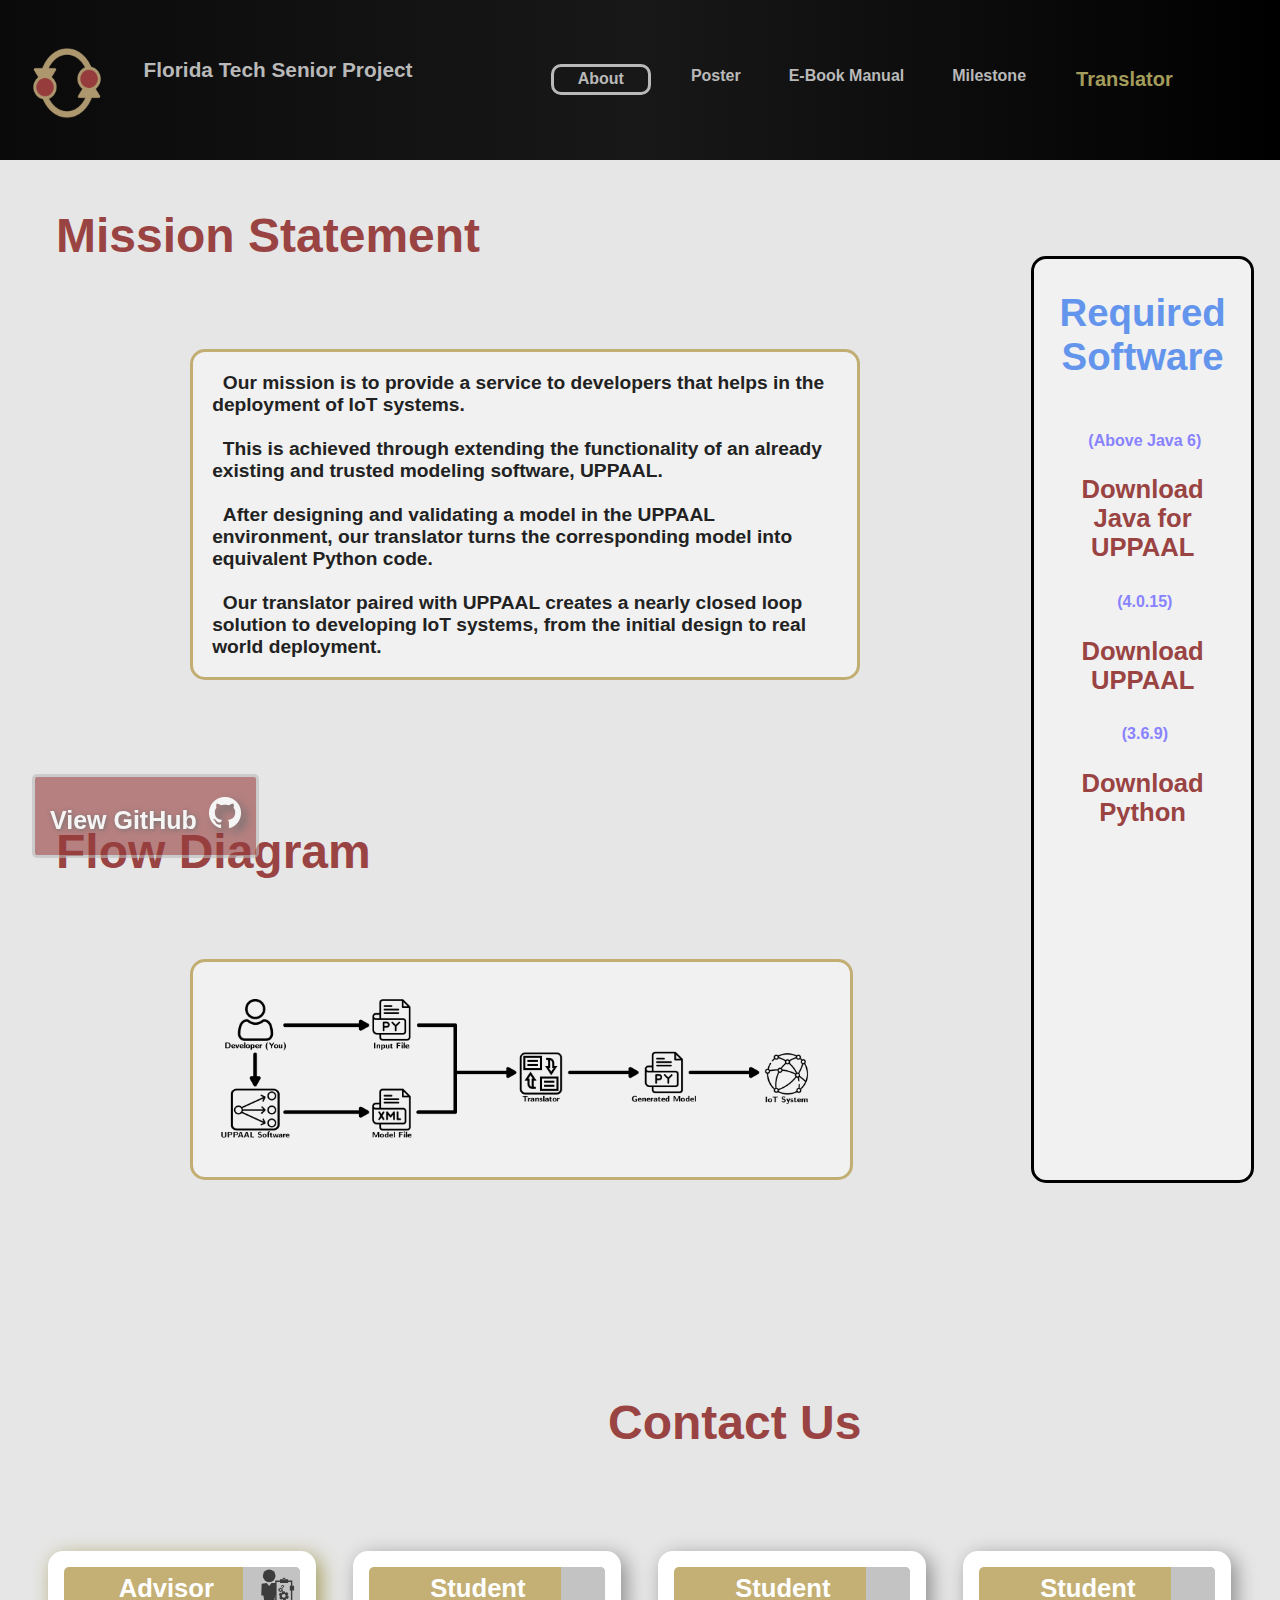
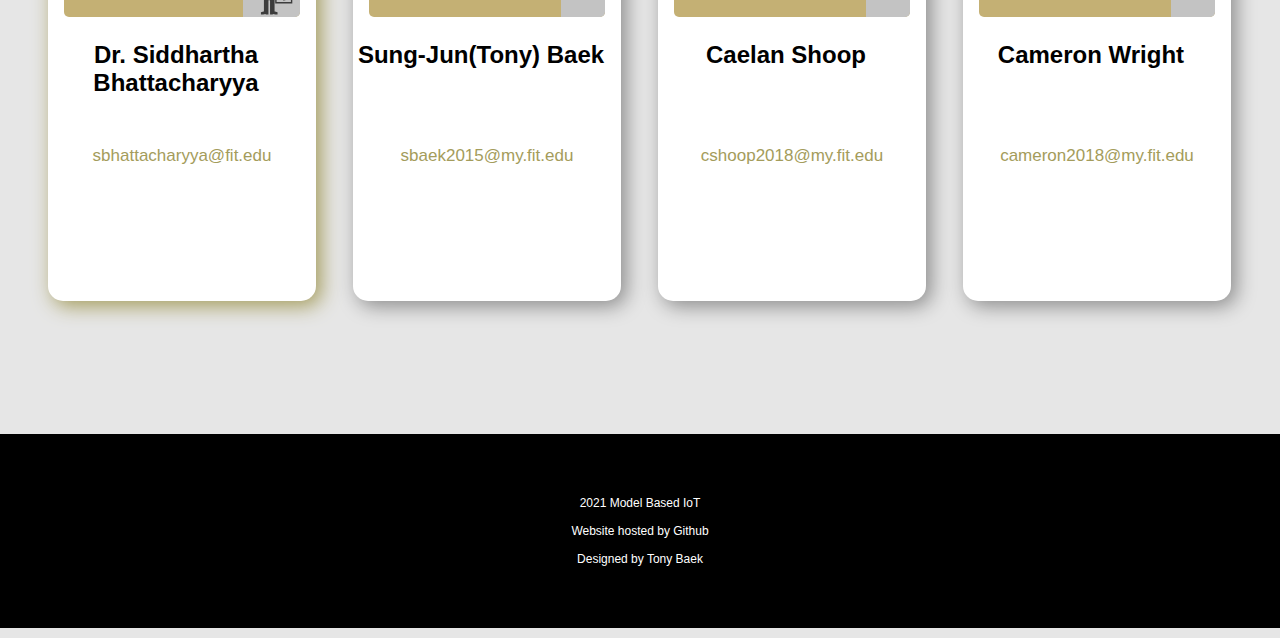
==== src/html/about.html @ 944e6082 "Changed overall design" ====
<!DOCTYPE html>
<html lang="en-us">
<head>
    <meta charset="utf-8">
    <title>Model Based IoT</title>
    <script src="https://cdnjs.cloudflare.com/ajax/libs/jquery/3.3.1/jquery.min.js"></script>
    <link href="https://cdnjs.cloudflare.com/ajax/libs/font-awesome/4.7.0/css/font-awesome.min.css">
    <link href="https://fonts.googleapis.com/icon?family=Material+Icons" rel="stylesheet">
    <link rel="stylesheet" href="../css/about.css">
    <link rel="stylesheet" href="../css/diagram.css">
    <script src="https://cdnjs.cloudflare.com/ajax/libs/jquery/3.3.1/jquery.min.js"></script>
    <script type="text/javascript" src="../script/about.js" defer> </script>
    <script type="text/javascript" src="../script/navbar.js" defer> </script>
</head>
<!-- Navigation bar -->
<body>
    <!-- Header -->
    <aside class="github_box">
        <a href="https://github.com/TCC2021SeniorProject" class="icon" title="Github" target="_blank" rel="noopener noreferrer">
            View GitHub
            <img src="../img/icons/GitHub-Mark/PNG/GitHub-Mark-Light-32px.png" alt="" class="image">
        </a>
    </aside>
    <!-- Navigation bar -->
    <header id="top">
        <nav id="nav_bar">
            <div id="nav_bar_top_wrapper">
                <a class="nav_bar_icon" href="../../index.html">
                    <img src="../img/icons/basic_logo.ico" alt="" class="image">
                </a>
                <a id="nav_bar_link" href="../../index.html">
                    <p class="nav_title">Florida Tech Senior Project</p>
                </a>
                <div class="right_nav_items">
                    <ul>
                        <li class="nav_item" id="current_page">
                            <a href="./about.html">
                                <p>About</p>
                            </a>
                        </li>
                        <li class="nav_item">
                            <a href="./milestones.html">
                                <p>Poster</p>
                            </a>
                        </li>
                        <li class="nav_item">
                            <a href="./milestones.html">
                                <p>E-Book Manual</p>
                            </a>
                        </li>
                        <li class="nav_item">
                            <a href="./milestones.html">
                                <p>Milestone</p>
                            </a>
                        </li>
                        <li class="nav_item" id="translator_button">
                            <a href="http://18.188.79.185:8080/">
                                <p>Translator</p>
                            </a>
                        </li>
                    </ul>
                </div>
            </div>
        </nav>
    </header>
<div id="main_body">
    <!-- Main content -->
    <div id="main_content">
        <!-- Downloads -->
        <article id="mission_statement_section">
            <h3 class="sub_header_title"> Mission Statement </h3>
            <p id="mission_statement_content">
                &nbsp;&nbsp;Our mission is to provide a service to developers that helps in the deployment of IoT systems.<br><br>
                &nbsp;&nbsp;This is achieved through extending the functionality of an already existing and trusted modeling software, UPPAAL.<br><br>
                &nbsp;&nbsp;After designing and validating a model in the UPPAAL environment, our translator turns the corresponding model into equivalent Python code.<br><br>
                &nbsp;&nbsp;Our translator paired with UPPAAL creates a nearly closed loop solution to developing IoT systems, from the initial design to real world deployment.
            </p>
            <h3 class="sub_header_title"> Flow Diagram </h3>
            <img id="process_diagram_img" src="../img/icons/Diagram.png" alt="none">

        </article>
        <aside id="download_div">
            <h2>Required Software</h2>
            <div class="inner_div">
                <a class="download_link" href="https://www.java.com/en/download/" target="_blank" rel="noopener noreferrer">
                    <p class="version_p">&nbsp(Above Java 6)</p>
                    <p class="link_title"> Download Java for UPPAAL </p>
                </a>
                <a class="download_link" href="https://uppaal.org/downloads/" target="_blank" rel="noopener noreferrer">
                    <p class="version_p">&nbsp(4.0.15)</p>
                    <p class="link_title"> Download UPPAAL </p>
                </a>
                <a class="download_link" href="https://www.python.org/" target="_blank" rel="noopener noreferrer">
                    <p class="version_p">&nbsp(3.6.9)</p>
                    <p class="link_title"> Download Python </p>
                </a>
            </div>
        </aside>
    </div>
    <div id="contact_section">
        <!-- Contact & Info boxes -->
        <h3 class="sub_header_title"> Contact Us </h3>
        <div class="box_wrapper" id="intro_div">
            <div class="box_repeater" id="intro_box">
                <div class="container_wrapper" id="sponsor_box">
                    <div class="box_margin" id="sponsor_content">
                        <div class="span_icon">
                            <h6 class="job_position">
                                Advisor
                            </h6>
                            <img src="../img/icons/professor-with-clipboard.svg" alt="advisor" style="width: 45px;">
                        </div>
                        <h6 class="team_member_header" id="sponsor_name">
                            Dr. Siddhartha Bhattacharyya
                        </h6>
                        <p class="email_address_p">
                            sbhattacharyya@fit.edu
                        </p>
                    </div>
                    <div class="intro_content_hover" id="sponsor_hover_content" style="display:none">
                        <a id="sponsor_link" href="https://www.fit.edu/faculty-profiles/b/bhattacharyya-siddhartha/">
                            <img id="sponsor_img" src="../img/team-member/Sid.jpg" alt="" class="image">
                        </a>
                        <div class="text_under_content">
                            <a href="https://www.fit.edu/faculty-profiles/b/bhattacharyya-siddhartha/">
                                <p class="hover_name">Dr. Bhattacharyya</p>
                                <h3>
                                    <br>
                                    <br>
                                    <br>
                                    <br>
                                    <br>
                                    <br>
                                    <br>
                                    Project Advisor
                                    <br>
                                    <br>
                                    Dep. of Computer Engineering.
                                    <br>
                                    <br>
                                    Click to View Profile
                                </h3>
                            </a>
                        </div>
                    </div>
                </div>

                <div class="container_wrapper" id="first_member_box">
                    <div class="box_margin" id="first_member_content">
                        <div class="span_icon">
                            <h6 class="job_position">
                                Student
                            </h6>
                            <img src="../img/icons/developer.svg" alt="developer" style="width: 45px;">
                        </div>
                        <h6 class="team_member_header">
                            Sung-Jun(Tony) Baek
                        </h6>
                        <p class="email_address_p">
                            sbaek2015@my.fit.edu
                        </p>
                    </div>
                    <div class="intro_content_hover" id="first_member_hover_content" style="display:none">
                        <a id="baek_link" href="">
                            <img id="baek_img" src="../img/team-member/baek.png" alt="developer" class="image">
                        </a>
                        <div class="text_under_content">
                            <a href="https://linkedin.com/in/sung-jun-tony-baek-9b505b11a">
                                <p class="hover_name">Tony Baek</p>
                                <h3>
                                    <br>
                                    <br>
                                    <br>
                                    <br>
                                    <br>
                                    <br>
                                    <br>
                                    Team Leader
                                    <br>
                                    <br>
                                    Translator & Full-Stack Developer
                                    <br>
                                    <br>
                                    Click to View LinkedIn
                                </h3>
                            </a>
                        </div>
                    </div>
                </div>

                <div class="container_wrapper" id="second_member_box">
                    <div class="box_margin" id="second_member_content">
                        <div class="span_icon">
                            <h6 class="job_position">
                                Student
                            </h6>
                            <img src="../img/icons/developer.svg" alt="developer" style="width: 45px;">
                        </div>
                        <h6 class="team_member_header">
                            Caelan Shoop
                        </h6>
                        <p class="email_address_p">
                            cshoop2018@my.fit.edu
                        </p>
                    </div>
                    <div class="intro_content_hover" id="second_member_hover_content" style="display:none">
                        <a id="cael_link" href="">
                            <img id="cael_img" src="../img/team-member/cael.png" alt="." class="image">
                        </a>
                        <div class="text_under_content">
                            <a href="https://www.linkedin.com/in/caelanshoop/">
                                <p class="hover_name">Caelan Shoop</p>
                                <h3>
                                    <br>
                                    <br>
                                    <br>
                                    <br>
                                    <br>
                                    <br>
                                    <br>
                                    Team member
                                    <br>
                                    <br>
                                    Embedded Device Developer
                                    <br>
                                    <br>
                                    <br>
                                    Click to View Profile
                                </h3>
                            </a>
                        </div>
                    </div>
                </div>
                <div class="container_wrapper" id="third_member_box">
                    <div class="box_margin" id="third_member_content">
                        <div class="span_icon">
                            <h6 class="job_position">
                                Student
                            </h6>
                            <img src="../img/icons/developer.svg" alt="developer" style="width: 45px;">
                        </div>
                        <h6 class="team_member_header">
                            Cameron Wright
                        </h6>
                        <p class="email_address_p">
                            cameron2018@my.fit.edu
                        </p>
                    </div>
                    <div class="intro_content_hover" id="third_member_hover_content" style="display:none">
                        <a id="cam_link" href="">
                            <img id="cam_img" src="../img/team-member/cam.png" alt=" " class="image">
                        </a>
                        <div class="text_under_content">
                            <a>
                                <p class="hover_name">Cameron Wright</p>
                                <h3>
                                    <br>
                                    <br>
                                    <br>
                                    <br>
                                    <br>
                                    <br>
                                    <br>
                                    Team member
                                    <br>
                                    <br>
                                    Software Consultant, Tester.
                                    <br>
                                    <br>
                                    <br>
                                    Click to View Profile
                                </h3>
                            </a>
                        </div>
                    </div>
                </div>
            </div>
        </div>
    </div>
</div>
</body>
<footer>
    <div>
        <div>
            <section>

            </section>
            <section>

            </section>
            <section>

            </section>
            <section>

            </section>
            <section>

            </section>
        </div>
        <div class="footer_legal">
            <p>
                2021 Model Based IoT<br><br> Website hosted by Github<br><br>Designed by Tony Baek
                <a>

                </a>
            </p>
        </div>
    </div>
</footer>
</html>
---- src/css/about.css ----
@import url('https://fonts.googleapis.com/css2?family=Fjalla+One&display=swap');
@import url('https://fonts.googleapis.com/css2?family=Bebas+Neue&display=swap');

html {
    scroll-behavior: smooth;
    width: 100%;
}

body {
    z-index: 2;
    font-family: "Segoe UI", Roboto, Helvetica, Arial, serif;
    width: 100%;
    background-color: #e6e6e6;
    scroll-behavior: smooth;
    transition-duration: 0.2s;
    margin: 0;
}

header {
    position: relative;
}

section {
    margin-bottom: 5%;
    width: 100%;
}

footer {
    width: 100%;
}

div#main_body {
    display: block;
}

/*            Github link section            */
aside.github_box {
    position: fixed;
    font-family: "Segoe UI", Roboto, Helvetica, Arial, serif;
    bottom: 2em;
    left: 2em;
    z-index: 5;
    opacity: 0.6;
}

aside.github_box:hover {
    opacity: 0.9;
}

aside.github_box a {
    display: inline-block;
    text-decoration: none;
    font-size: 25px;
    padding: 20px 15px 20px 15px;
    margin-bottom: 10px;
    font-weight: bold;
    transition-duration: 0.6s;
    color: #ffffff;
    text-shadow:  1px 1px 5px #222222;
    background-color: #963c3c;
    border: 3px solid #b9b9b9;
    border-radius: 5px;
}

aside.github_box a:hover {
    color: #963c3c;
    background-color:#4e4e4e;
    text-shadow:  0 2px 3px #222222;
    transition-duration: 0.3s;
    border-radius: 3rem;
    border-color: #f1f1f1;
}

aside.github_box a img.image {
    position: relative;
    padding-left: 5px;
    -webkit-filter: drop-shadow(5px 5px 5px #222222);
    filter: drop-shadow(5px 5px 5px #222222);
}


div#main_content {
    display: flex;
    width: 100%;
}

/* Nav bar */

nav#nav_bar {
    display: flex;
    position: fixed;
    left: 0;
    top: 0;
    z-index: 5;
    font-family: "Segoe UI", Roboto, Helvetica, Arial, serif;
    font-size: 1rem;
    background: linear-gradient(0.25turn, #0a0a0a, #181818, #000000);
    height: 160px;
    width: 100%;
    padding: 0;
    margin: 0;
}

/* Nav Center Header */

div#nav_bar_lower_wrapper {
    width: 100%;
}

div#nav_head_title {
    display:block;
    position: relative;
    width: 80%;
}

h1.header_title1 {
    color: #b9b9b9;
}

h5.header_title2 {
    color: #A49C5B;
}


p.nav_title {
    position: relative;
    margin: 2em 0 0 2em;
    font-size: 1.3rem;
    font-weight: bolder;
    transition-duration: 0.8s;
    color: #b9b9b9;
}

div#nav_bar_top_wrapper {
    display: flex;
    position: relative;
    width: 100%;
    z-index: 2;
    margin-top: 1em;
}

/* left side of the nav */
a.nav_bar_icon img {
    position: relative;
    width: 70px;
    height: 70px;
    margin: 2em 0 0 2em;
    transition-duration: 2s;
}

a#nav_bar_link {
    display: flex;
    position: relative;
    text-decoration: none;
    width: 35%;
}

a#nav_bar_link p {
    padding: 2em 0 0 2em;
    margin: 0;
}

/* right side of the nav */

li#current_page {
    border-radius: 10px;
    border: 3px solid #b9b9b9;
    height: 25px;
    padding: 0 1em 0 1em;
}


div.right_nav_items {
    display: flex;
    position: relative;
    width: 70%;
    float: right;
    color: #b9b9b9;
    transition: all 0.3s ease-in-out;
    padding: 1em 0 0 0;
    margin: 1em 0 0 0;
}

div.right_nav_items ul {
    display: flex;
    align-content: center;
    height: 60px;
}

li.nav_item {
    display: flex;
    margin: 0 1em 0 1em;
    height: 30px;
    text-align: center;
    font-weight: 600;
    transition-duration: 0.8s;
}

li.nav_item a {
    font-size: 1rem;
    list-style: none;
    color: #b9b9b9;
    text-decoration: none;
    transition-duration: 0.8s;
}

li.nav_item p {
    margin: 0;
    padding: 0.2em 0.5em 0.2em 0.5em;
}

li#translator_button a {
    color: #A49C5B;
    font-size: 20px;
}

li#translator_button a:hover {
    color: #ffffff;
}

li.nav_item:hover , li.nav_item a:hover {
    scroll-behavior: smooth;
    transition-duration: 0.8s;
    cursor: pointer;
    color: #ffffff;
}


/* Main content header */
#top_intro_header {
    width: 100%;
}

/* Contact header */
h3.sub_header_title {
    display: inline-table;
    font-family: 'Bebas Neue', Arial, Helvetica, sans-serif;
    font-size: 3rem;
    padding: 0 2em 0 0;
    margin: 1em 0 1em 0;
    color: #9a4343;
}

div#contact_section h3.sub_header_title {
    display: inline-table;
    color: #9a4343;
    padding: 0 2em 0 2em;
    margin: 2em 2em 2em 40%;
}

h3#top_title {
    font-size: 30px;
    padding-left: 42%;
    padding-right: 28%;
}

div#contact_section {
    display: block;
    width: 100%;
    margin-top: 3%;
}

div.box_wrapper {
    display: flex;
    width: 100%;
    flex-direction: column;
    z-index: 3; /*Add this*/
}

.inner_div {
    display: inline-block;
    width: 100%;
    text-align: center;
    align-content: center;
}

.inner_div p {
    text-align: center;
    width: 100%;
}

/* Right sidebar */
aside#download_div {
    display: inline-block;
    width: 15%;
    margin: 10em 1em 3em 1em;
    padding: 0 1em 0 1em;
    min-height: 100%;
    float: right;
    border: 3px solid #000000;
    border-radius: 15px;
    color: cornflowerblue;
    font-family: 'Bebas Neue', Arial, Helvetica, sans-serif;
    background: #f1f1f1;
    text-align: center;
    font-size: 1.6em;
}

a.download_link {
    display: inline;
    text-decoration: none;
    font-size: 1.6rem;
    width: 100%;
    font-family: "Segoe UI", Roboto, Helvetica, Arial, serif;
    font-weight: bolder;
    color: #9a4343;
    transition-duration: 0.5s;
}

p.version_p {
    padding-top: 5px;
    font-size: 1rem;
    font-family: "Segoe UI", Roboto, Helvetica, Arial, serif;
    color: #8882ff;
}

p.link_title {
    transition-duration: 0.4s;
}

p.link_title:hover {
    transition-duration: 0.5s;
    color: #4e4e4e;
    text-shadow: #4e4e4e 1px 0 3px;
}

article#mission_statement_section {
    display: block;
    position: relative;
    padding-left: 3.5em;
    padding-right: 3.5em;
    width: 95%;
    margin: 160px 0 0 0;
}

p#mission_statement_content {
    width: 70%;
    margin: 2em 0 5em 15%;
    padding: 1em;
    border-color: rgba(184, 161, 88, 0.835);
    border-style: solid;
    border-radius: 15px;
    background-color: #f1f1f1;
    font-size: 1.2rem;
    font-family: "Segoe UI", Roboto, Helvetica, Arial, serif;
    font-weight: bold;
    color: #222222;
}

#second_top_intro {
    display: flex;
    margin-top: 8%;
    width: 100%;
}

/*             Member Section Contents               */

#main_section {
    position: relative;
    width: 70%;
}


#intro_div {
    padding-top: 5px;
    padding-bottom: 5px;
}

.box_repeater {
    display: grid;
    padding-left: 3em;
    grid-template-columns: repeat(4, calc(22% - 3px));
    grid-gap: 3%;
}

.container_wrapper {
    display: grid;
    height: 350px;
    width: 100%;
    box-sizing: border-box;
    border-radius: 15px;
    background-color: #FFFFFF;
    box-shadow: 5px 5px 20px 0 rgba(0, 0, 0, 0.4);
    transition-duration: 0.7s;
}

.container_wrapper:hover, .span_icon {
    display: grid;
    transition-duration: 0.3s;
    color: #fff;
    background-color: rgba(184, 161, 88, 0.835);
}

img#process_diagram_img  {
    display: flex;
    width: 70%;
    margin: 2em 0 5em 15%;
    padding: 1em;
    background-color: #f1f1f1;
    border-color: rgba(184, 161, 88, 0.835);
    border-style: solid;
    border-radius: 15px;
}

.span_icon {
    display: flex;
    height: 50px;
    border-radius: 5px;
    background-color: rgba(184, 161, 88, 0.835);
    margin: 1em 1em 1em 1em;
}

.span_icon img {
    display: inherit;
    position: relative;
    width: 100%;
    height: 50px;
    padding-left: 12px;
    background-color: hsl(0, 0%, 100%);
    filter: invert(0%) sepia(0%) saturate(0%) hue-rotate(0deg) brightness(100%) contrast(53%);
    border-radius: 0 5px 5px 0;
}

#sponser_box {
    box-shadow: 0 10px 25px rgba(184, 161, 88, 0.835);
}

/* Introduction & Contact boxe specifics */

.job_position {
    width: 100%;
    font-size: 1.6em;
    color: #ffffff;
    margin: 0;
    padding-left: 1em;
    padding-top: 7px;
    text-align: center;
    z-index: 3;
}

.team_member_header {
    height: 20px;
    font-family: 'Fjalla One', sans-serif;
    margin: 1em 0.5em 0 0;
    text-align: center;
    font-size: 1.5rem;
}

p.email_address_p {
    font-size: 17px;
    font-style: normal;
    font-family: 'Fjalla One', sans-serif;
    font-weight: 500;
    color: #A49C5B;
    text-align: center;
    margin-top: 5em;
}

.box_margin {
    display: block;
}

.intro_content_hover {
    display: inline-block;
    position: relative;
    width: 100%;
}

.intro_content_hover a{
    text-decoration: none;
}

.text_under_content a {
    display: block;
    position: absolute;
    width: 100%;
    color: white;
    padding: 1em 0 1em 0;
    text-shadow: #808080 1px 2px;
}

p.hover_name {
    font-family: 'Fjalla One', sans-serif;
    font-size: 1.5rem;
    text-align: center;
}

p.hover_name~h3 {
    font-family: Arial, sans-serif;
    font-size: 1rem;
    text-align: center;
    margin: 0;
    padding: 0;
}

.text_under_content a h3 {
    padding-top: 10px;
}

.text_under_content h3 p, .text_under_content h3 a {
    padding-top: 30%;
    font-size: 12px;
    color: white;
}

div#sponsor_box {
    box-shadow: 5px 5px 20px 0 #A49C5B;
}

#sponsor_img {
    position: absolute;
    width: 90%;
    height: 90%;
    left: 5%;
    top: 5%;
    object-fit: cover;
    border-radius: 70% 50% 70% 50%;
    opacity: 0.4;
}

#baek_img {
    position: absolute;
    width: 90%;
    height: 90%;
    left: 5%;
    top: 5%;
    object-fit: cover;
    border-radius: 50%;
    opacity: 0.4;
}

#cael_img {
    position: absolute;
    width: 90%;
    height: 90%;
    left: 5%;
    top: 5%;
    object-fit: cover;
    border-radius: 50%;
    opacity: 0.4;
}

#cam_img {
    position: absolute;
    width: 90%;
    height: 90%;
    left: 5%;
    top: 5%;
    object-fit: cover;
    border-radius: 50%;
    opacity: 0.5;
}

/*              Footer attributes              */

.footer_legal {
    font-size: 12px;
    font-family: 'Open Sans',sans-serif;
    margin-top: 10%;
    margin-bottom: 0;
    padding-top: 50px;
    padding-bottom: 50px;
    text-align: center;
    color: #FFFFFF;
    width: 100%;
    background-color: rgb(0, 0, 0);
}


/*           Miscellaneous attributes           */

.div_line {
    width: 100%;
    border: 3px solid rgb(141, 141, 141);
    border-radius: 7px;
    margin-top: 5%;
    margin-bottom: 5%;
    z-index: 2;
}



/* Wide Screen view */
@media only screen and (min-width: 1525px) {
    p.nav_title {
        display: flex;
        font-size: 1.6rem;
    }

    a#nav_bar_link {
        width: auto;
    }

    a#nav_bar_link p {
        padding: 1.6em 0 0 1.2em;
        margin: 0 0 1em 0;
    }

    div.right_nav_items {
        margin: 0;
    }

    li.nav_item a p {
        font-weight: 700;
    }

    li.nav_item a p {
        font-size: 1.8rem;
    }

    li#current_page {
        border-radius: 10px;
        border: 3px solid #b9b9b9;
        height: 50px;
        padding: 0 1em 0 1em;
    }

    li#translator_button a {
        font-size: 1.8rem;
    }

    div.container_wrapper {
        height: 400px;
    }

}


/* Mobile view */
@media only screen and (max-width: 900px) {

    a.nav_bar_icon {
        display: none;
    }

    a#nav_bar_link {
        display: none;
    }

    aside.github_box {
        left: -2em;
        transform: rotate(270deg);
        margin: 0 0 7% 0;
        padding: 0;
        transition-duration : 0.2s;
    }

    aside.github_box a {
        font-size: 18px;
    }

    aside.github_box a img {
        width : 25px;
    }

    div#nav_bar_top_wrapper {
        margin: 0;
    }

    div.right_nav_items {
        margin: 0;
        padding: 0;
    }

    section#main_section {
        margin: 0;
        width: 100%;
    }

    div.semester_section {
        width: 100%;
    }

    nav#nav_bar {
        height: 100px;
    }

    div#nav_bar_lower_wrapper {
        display: flex;
        position: absolute;
        bottom: 2em;
    }

    div.right_nav_items {
        display: block;
    }

    input#active:checked ~ .right_nav_items{
        clip-path: circle(75%);
        height: 500px;
    }

    a#nav_bar_link {
        width: 70%;
    }

    h1.header_title1 {
        font-size: 3rem;
    }

    h3#content_title {
        font-size: 2rem;
    }

    div.right_nav_items ul {
        display: flex;
        padding: 1em 2em 0 2em;
    }

    div.right_nav_items li {
        margin-bottom: 1em;
        padding: 0;
        border: 3px solid #b9b9b9;
        border-radius: 10px;
        font-size: 0.7rem;
    }

    div#nav_head_title {
        padding: 0 0 0 2em;
        margin-top: 3em;
    }

    div.right_nav_items li a {
        width: 100%;
    }

    img#process_diagram_img  {
        display: flex;
        width: 90%;
        margin: 2em 0 0 1em;
        padding: 1em;
        background-color: #f1f1f1;
        border-color: rgba(184, 161, 88, 0.835);
        border-style: solid;
        border-radius: 15px;
    }

    div#contact_section h3.sub_header_title {
        margin: 1.3em 0 0 0;
        padding: 0 0 0 1em;
    }

    div#intro_box {
        margin-bottom: 7em;
    }

    div.box_repeater {
        padding-left: 0;
        margin: 0 0 0 6em;
        width: 100%;
    }

}
---- src/css/diagram.css ----
.canvas {
    display: block;
    position: relative;
    width: 85%;
    height: 50%;
    background-color: hsla(0, 0%, 96%, 0.609);
    box-shadow: inset 0 0 15px 25px hsla(0, 0%, 90%, 0.882);
    z-index: 1;
}

.outer_circle {
    position: absolute;
    height: 45px;
    width: 45px;
    border-color: hsl(0, 54%, 33%);
    border-style: dashed;
    border-width: 3px;
    border-radius: 50%;
}

.circle {
    position: relative;
    margin: auto;
    top: 5%;
    height: 90%;
    width: 90%;
    background-color: rgb(79, 116, 177);
    border-radius: 50%;
    transition: 1s;
}

.circle:hover {
    background-color: rgb(44, 81, 141);
    transition: 1s;
}

.inner_circle {
    position: relative;
    margin: auto;
    height: 80%;
    width: 80%;
    top : 10%;
    left: 0%;
    background-color: rgb(163, 85, 85);
    border-radius: 50%;
    transition: 1s;
}

.inner_circle:hover {
    background-color: rgb(116, 57, 57);
    transition: 1s;
}

svg {

}

.line {
    transition: 2s;
    position: absolute;
    stroke: rgb(84, 113, 177);
    height: 4px;
    cursor: pointer;
}

#arrowhead {
    stroke: rgb(84, 113, 177);
    fill: rgb(84, 113, 177);
}

.transition_text {
    position: absolute;
    text-align: center;
    width: 100px;
    height: 40px;
    font-size: 8px;
    font-family: 'Poppins', sans-serif;
    color: hsl(310, 75%, 27%);
}

div#outer_circle_1,
p#text_box_1 {
    top : 30%;
    left: 5%;
}

div#outer_circle_2,
p#text_box_2 {
    top : 20%;
    left: 15%;
    font-size: 10px;
}

div#outer_circle_3,
p#text_box_3 {
    top : 50%;
    left: 30%;
}

div#outer_circle_4,
p#text_box_4 {
    top : 10%;
    left: 40%;
}

div#outer_circle_5,
p#text_box_5 {
    top : 70%;
    left: 50%;
    font-size: 8px;
}

div#outer_circle_6,
p#text_box_6 {
    top : 45%;
    left: 70%;
}

div#outer_circle_7,
p#text_box_7 {
    top : 45%;
    left: 90%;
}

div#circle_1, div#circle_7 {
    background-color: rgb(255, 127, 127);
}


.text_box {
    position: absolute;
    display: inline-block;
    height: 45px;
    width: 45px;
    font-size: 12px;
    text-align: center;
    margin-left: 2px;
    margin-top: 16px;
    font-family: 'Poppins', sans-serif;
    color: rgb(255, 255, 255);
    transition: 1s;
}

.text_box_content {
    display: inline-block;
    font-family: 'Poppins', sans-serif;
    font-size: 8px;
    z-index: 1;
    text-align: left;
    padding-left: 6px;
    padding-right: 3px;
    position: absolute;
    opacity: 0;
    transition: 5s;
    background-color: rgba(44, 44, 44, 0.671);
    color: white;
    transition: all 1s ease;
    -webkit-transition: all 1s ease;
    white-space:nowrap;
}

.outer_circle:hover + .text_box span,
.text_box:hover > span {
    content: attr(title);
    opacity: 0.8;
    background-color: black;
    transition: all 1s ease;
    -webkit-transition: all 1s ease;
    color: white;
}

/* Wide Screen view */
@media only screen and (min-width: 1200px) and (max-width: 1400px){

}


/* Mobile view */
@media only screen and (max-width: 768px) {

}
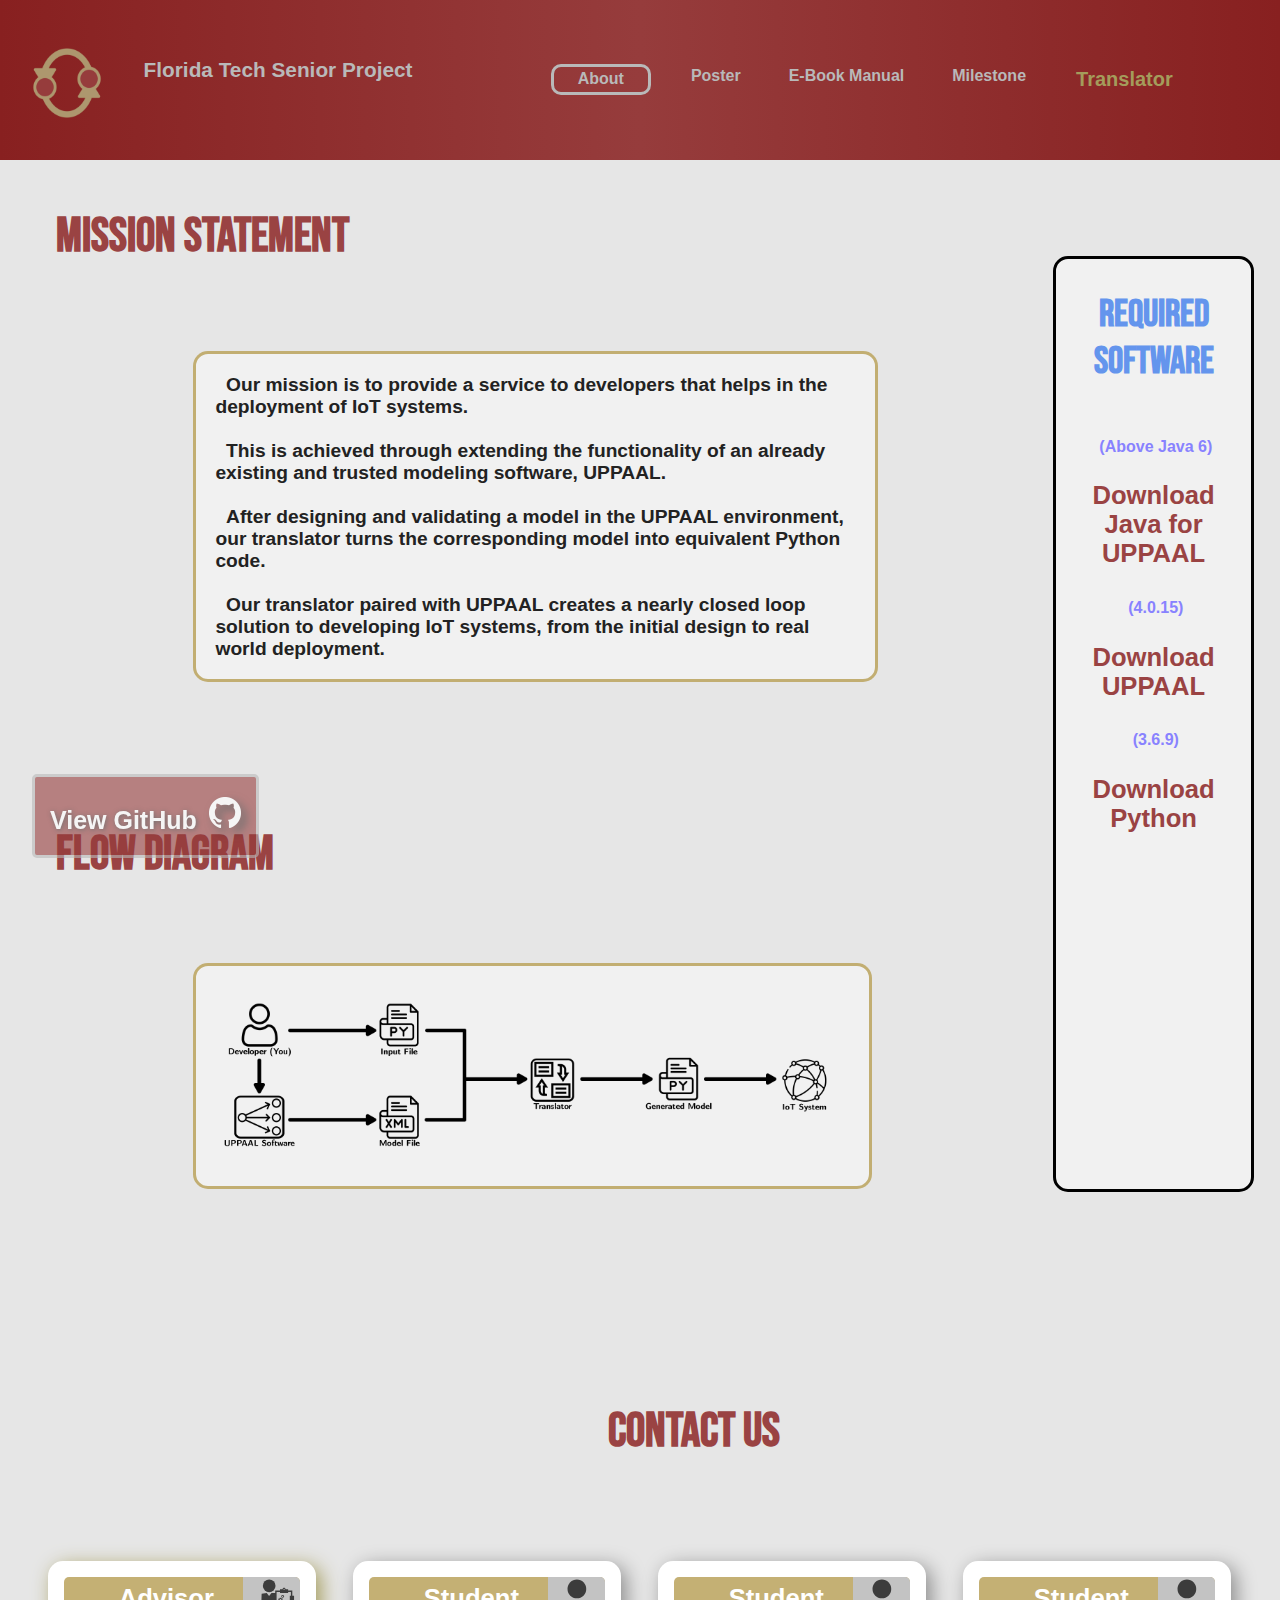
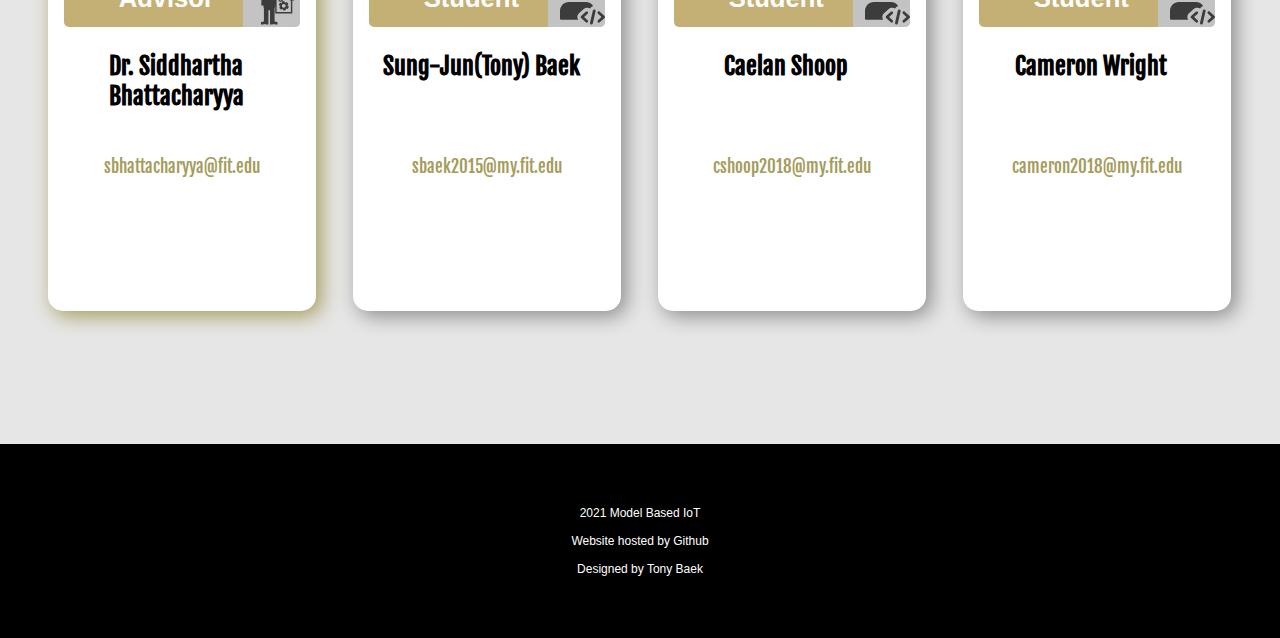
==== commit 4c4018e7: "Minor design changes" ====
--- a/src/html/about.html
+++ b/src/html/about.html
@@ -39,12 +39,12 @@
                             </a>
                         </li>
                         <li class="nav_item">
-                            <a href="./milestones.html">
+                            <a href="">
                                 <p>Poster</p>
                             </a>
                         </li>
                         <li class="nav_item">
-                            <a href="./milestones.html">
+                            <a href="">
                                 <p>E-Book Manual</p>
                             </a>
                         </li>
@@ -264,7 +264,7 @@
                                     Team member
                                     <br>
                                     <br>
-                                    Software Consultant, Tester.
+                                    Software Tester, Embedded Device Developer
                                     <br>
                                     <br>
                                     <br>
--- a/src/css/about.css
+++ b/src/css/about.css
@@ -94,7 +94,7 @@
     z-index: 5;
     font-family: "Segoe UI", Roboto, Helvetica, Arial, serif;
     font-size: 1rem;
-    background: linear-gradient(0.25turn, #0a0a0a, #181818, #000000);
+    background: linear-gradient(0.25turn, #882020, #963c3c, #882020);
     height: 160px;
     width: 100%;
     padding: 0;
@@ -627,7 +627,7 @@
 
 
 /* Mobile view */
-@media only screen and (max-width: 900px) {
+@media only screen and (max-width: 768px) {
 
     a.nav_bar_icon {
         display: none;
@@ -749,5 +749,4 @@
         margin: 0 0 0 6em;
         width: 100%;
     }
-
-}
+}
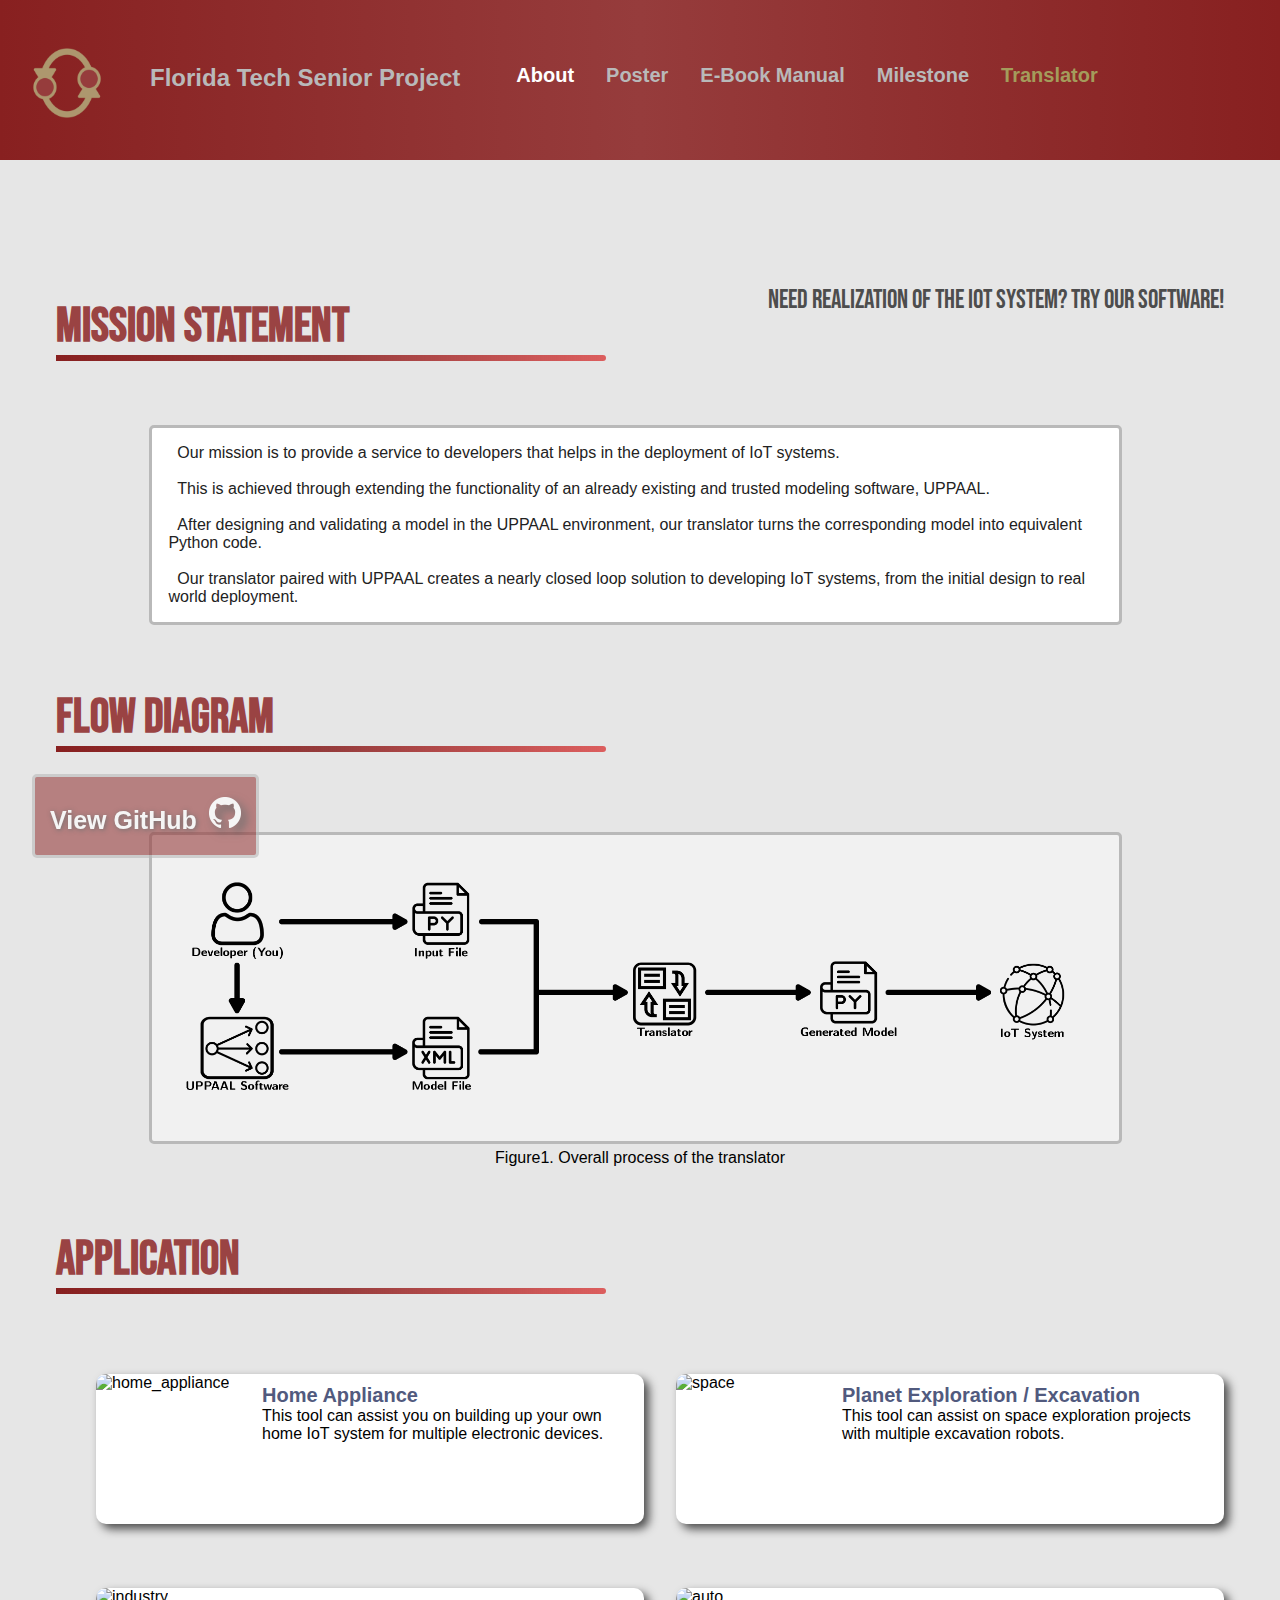
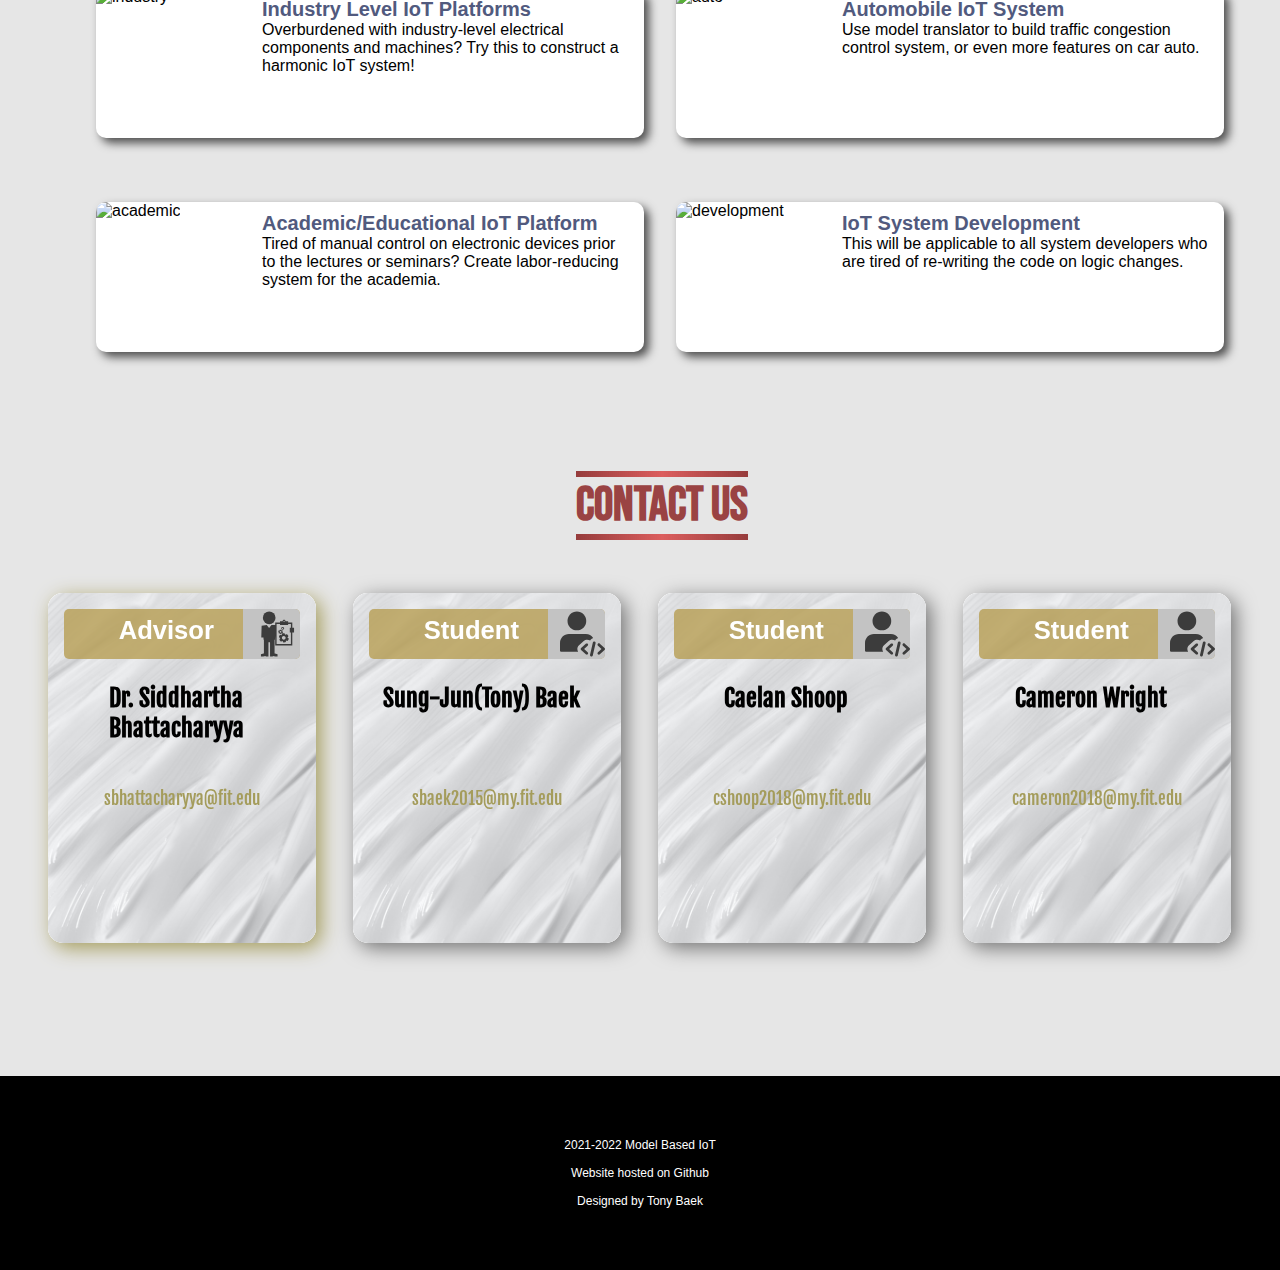
==== commit 4302e915: "Component added & Design change with glitch fix" ====
--- a/src/html/about.html
+++ b/src/html/about.html
@@ -1,7 +1,7 @@
 <!DOCTYPE html>
 <html lang="en-us">
 <head>
-    <meta charset="utf-8">
+    <meta charset="utf-8" name="viewport" content="width=device-width, initial-scale=1.0">
     <title>Model Based IoT</title>
     <script src="https://cdnjs.cloudflare.com/ajax/libs/jquery/3.3.1/jquery.min.js"></script>
     <link href="https://cdnjs.cloudflare.com/ajax/libs/font-awesome/4.7.0/css/font-awesome.min.css">
@@ -32,19 +32,19 @@
                     <p class="nav_title">Florida Tech Senior Project</p>
                 </a>
                 <div class="right_nav_items">
-                    <ul>
+                    <ul id="nav_bar_ul">
                         <li class="nav_item" id="current_page">
                             <a href="./about.html">
                                 <p>About</p>
                             </a>
                         </li>
                         <li class="nav_item">
-                            <a href="">
+                            <a target="_blank" rel="noopener noreferrer" href="https://docs.google.com/presentation/d/e/2PACX-1vTh9g5zqGzarbx02DTe307dhtr2jh2ZGw2s3z_i5PmHWZLLvUaUmvNoTafaaiM74w/pub?start=false&loop=false&delayms=60000">
                                 <p>Poster</p>
                             </a>
                         </li>
                         <li class="nav_item">
-                            <a href="">
+                            <a target="_blank" rel="noopener noreferrer" href="https://docs.google.com/document/d/e/2PACX-1vTR1galRbyqth2rIW9LEjOb-UaB1CBiDIxxlimPgowPbnZS7ZICKoDJFsquVbSiBg/pub">
                                 <p>E-Book Manual</p>
                             </a>
                         </li>
@@ -66,39 +66,131 @@
 <div id="main_body">
     <!-- Main content -->
     <div id="main_content">
+        <div id="main_content_inner">
+            <div>
+                <h4 id="supplementary_title">Need realization of the IoT system? Try our software!</h4>
+                <h3 class="main_sub_title"> Mission Statement </h3>
+                <article id="mission_statement_content">
+                    &nbsp;&nbsp;Our mission is to provide a service to developers that helps in the deployment of IoT systems.<br><br>
+                    &nbsp;&nbsp;This is achieved through extending the functionality of an already existing and trusted modeling software, UPPAAL.<br><br>
+                    &nbsp;&nbsp;After designing and validating a model in the UPPAAL environment, our translator turns the corresponding model into equivalent Python code.<br><br>
+                    &nbsp;&nbsp;Our translator paired with UPPAAL creates a nearly closed loop solution to developing IoT systems, from the initial design to real world deployment.
+                </article>
+            </div>
+            <div>
+                <h3 class="main_sub_title"> Flow Diagram </h3>
+                <img id="process_diagram_img" src="../img/icons/Diagram.png" alt="none">
+                <p style="text-align: center; font-size: 16px; margin-top: 5px; font-weight: 500;">Figure1. Overall process of the translator</p>
+            </div>
+            <div>
+                <h3 class="main_sub_title"> Application </h3>
+                <ul id="application_ul_list">
+                    <li class="application_item">
+                        <div class="image_frame">
+                            <img src="https://bs-uploads.toptal.io/blackfish-uploads/uploaded_file/file/39332/image-1566402184774-80ed60aba9fd255bac32ecc38c477780.jpg"
+                                 alt="home_appliance"/>
+                        </div>
+                        <div class="application_text_frame">
+                            <h3>Home Appliance</h3>
+                            <p>This tool can assist you on building up your own home IoT system for multiple electronic devices.</p>
+                        </div>
+                    </li>
+                    <li class="application_item">
+                        <div class="image_frame">
+                            <img src="https://humans-in-space.jaxa.jp/en/assets/images/future/top/img03.jpg"
+                                 alt="space"/>
+                        </div>
+                        <div class="application_text_frame">
+                            <h3>Planet Exploration / Excavation</h3>
+                            <p>This tool can assist on space exploration projects with multiple excavation robots.</p>
+                        </div>
+                    </li>
+                    <li class="application_item">
+                        <div class="image_frame">
+                            <img src="https://images.tmcnet.com/tmc/misc/articles/image/2019-may/1213902295-IIoT-1000x536.jpeg"
+                                 alt="industry"/>
+                        </div>
+                        <div class="application_text_frame">
+                            <h3>Industry Level IoT Platforms</h3>
+                            <p>Overburdened with industry-level electrical components and machines? Try this to construct a harmonic IoT system!</p>
+                        </div>
+                    </li>
+                    <li class="application_item">
+                        <div class="image_frame">
+                            <img src="https://rpmanetworks.com/wp-content/uploads/2021/09/FB-V1.1-1.png"
+                                 alt="auto"/>
+                        </div>
+                        <div class="application_text_frame">
+                            <h3>Automobile IoT System</h3>
+                            <p>Use model translator to build traffic congestion control system, or even more features on car auto.</p>
+                        </div>
+                    </li>
+                    <li class="application_item">
+                        <div class="image_frame">
+                            <img src="https://cdn.corporatefinanceinstitute.com/assets/edtech-education-technology-1024x580.jpeg"
+                                 alt="academic"
+                                 style="object-position: right"/>
+                        </div>
+                        <div class="application_text_frame">
+                            <h3>Academic/Educational IoT Platform</h3>
+                            <p>Tired of manual control on electronic devices prior to the lectures or seminars?
+                                Create labor-reducing system for the academia.</p>
+                        </div>
+                    </li>
+                    <li class="application_item">
+                        <div class="image_frame">
+                            <img src="https://www.cloudcredential.org/wp-content/uploads/2019/09/IoT-Guide-Image-1.jpg"
+                                 alt="development"/>
+                        </div>
+                        <div class="application_text_frame">
+                            <h3>IoT System Development</h3>
+                            <p>This will be applicable to all system developers who are tired of re-writing the code on logic changes.</p>
+                        </div>
+                    </li>
+                </ul>
+            </div>
+        </div>
         <!-- Downloads -->
-        <article id="mission_statement_section">
-            <h3 class="sub_header_title"> Mission Statement </h3>
-            <p id="mission_statement_content">
-                &nbsp;&nbsp;Our mission is to provide a service to developers that helps in the deployment of IoT systems.<br><br>
-                &nbsp;&nbsp;This is achieved through extending the functionality of an already existing and trusted modeling software, UPPAAL.<br><br>
-                &nbsp;&nbsp;After designing and validating a model in the UPPAAL environment, our translator turns the corresponding model into equivalent Python code.<br><br>
-                &nbsp;&nbsp;Our translator paired with UPPAAL creates a nearly closed loop solution to developing IoT systems, from the initial design to real world deployment.
-            </p>
-            <h3 class="sub_header_title"> Flow Diagram </h3>
-            <img id="process_diagram_img" src="../img/icons/Diagram.png" alt="none">
-
-        </article>
         <aside id="download_div">
-            <h2>Required Software</h2>
+            <h2>Required Softwares</h2>
             <div class="inner_div">
                 <a class="download_link" href="https://www.java.com/en/download/" target="_blank" rel="noopener noreferrer">
-                    <p class="version_p">&nbsp(Above Java 6)</p>
-                    <p class="link_title"> Download Java for UPPAAL </p>
+                    <p class="link_title"> Download Java for UPPAAL <br> <span class="version_p">(Above Java 6)</span> </p>
                 </a>
                 <a class="download_link" href="https://uppaal.org/downloads/" target="_blank" rel="noopener noreferrer">
-                    <p class="version_p">&nbsp(4.0.15)</p>
-                    <p class="link_title"> Download UPPAAL </p>
+                    <p class="link_title"> Download UPPAAL <br><span class="version_p">(4.0.15)</span> </p>
                 </a>
                 <a class="download_link" href="https://www.python.org/" target="_blank" rel="noopener noreferrer">
-                    <p class="version_p">&nbsp(3.6.9)</p>
-                    <p class="link_title"> Download Python </p>
+                    <p class="link_title"> Download Python <br><span class="version_p">(3.9)</span> </p>
+                </a>
+            </div>
+            <h2>Github Repositories</h2>
+            <div class="inner_div">
+                <a class="download_link" href="https://github.com/TCC2021SeniorProject/ModelTranslator" target="_blank" rel="noopener noreferrer">
+                    <p class="link_title"> Translator Repository <br> <span class="version_p">(Tony Baek)</span> </p>
+                </a>
+                <a class="download_link" href="https://github.com/TCC2021SeniorProject/IoTdevices" target="_blank" rel="noopener noreferrer">
+                    <p class="link_title"> Embedded Repository <br><span class="version_p">(Cael Shoop, Cameron Wright)</span> </p>
+                </a>
+                <a class="download_link" href="https://github.com/TCC2021SeniorProject/TCC2021SeniorProject.github.io" target="_blank" rel="noopener noreferrer">
+                    <p class="link_title"> Website Repository <br><span class="version_p">(Tony Baek)</span> </p>
+                </a>
+                <a class="download_link" href="https://github.com/TCC2021SeniorProject/ReactiveWebpage" target="_blank" rel="noopener noreferrer">
+                    <p class="link_title"> Webserver Repository <br><span class="version_p">(Tony Baek)</span> </p>
+                </a>
+            </div>
+            <h2>Developer Manual</h2>
+            <div class="inner_div">
+                <a class="download_link"target="_blank" rel="noopener noreferrer"
+                   href="https://docs.google.com/document/d/e/2PACX-1vTQAC2hD6_r6_ckhQuZN_VaXPHurE5tMhK9cMpGr11ziERjHVnKVAgYDZ9s_YL-KbQnqfOoyAw3_wcO/pub">
+                    <p class="link_title"> Developer Manual <br> <span class="version_p">(In progress)</span> </p>
                 </a>
             </div>
         </aside>
     </div>
+
+    <!-- Contact & Info boxes -->
     <div id="contact_section">
-        <!-- Contact & Info boxes -->
         <h3 class="sub_header_title"> Contact Us </h3>
         <div class="box_wrapper" id="intro_div">
             <div class="box_repeater" id="intro_box">
@@ -264,7 +356,7 @@
                                     Team member
                                     <br>
                                     <br>
-                                    Software Tester, Embedded Device Developer
+                                    Tester, Embedded Device Developer
                                     <br>
                                     <br>
                                     <br>
@@ -300,7 +392,7 @@
         </div>
         <div class="footer_legal">
             <p>
-                2021 Model Based IoT<br><br> Website hosted by Github<br><br>Designed by Tony Baek
+                2021-2022 Model Based IoT<br><br> Website hosted on Github<br><br>Designed by Tony Baek
                 <a>
 
                 </a>
--- a/src/css/about.css
+++ b/src/css/about.css
@@ -14,6 +14,7 @@
     scroll-behavior: smooth;
     transition-duration: 0.2s;
     margin: 0;
+    overflow-x: hidden;
 }
 
 header {
@@ -31,6 +32,7 @@
 
 div#main_body {
     display: block;
+    margin-top: 250px;
 }
 
 /*            Github link section            */
@@ -95,6 +97,7 @@
     font-family: "Segoe UI", Roboto, Helvetica, Arial, serif;
     font-size: 1rem;
     background: linear-gradient(0.25turn, #882020, #963c3c, #882020);
+    background: -moz-linear-gradient(0, #882020, #963c3c, #882020);
     height: 160px;
     width: 100%;
     padding: 0;
@@ -123,9 +126,11 @@
 
 
 p.nav_title {
-    position: relative;
-    margin: 2em 0 0 2em;
-    font-size: 1.3rem;
+    display: flex;
+    position: relative;
+    padding: 0;
+    margin: 0;
+    font-size: 24px;
     font-weight: bolder;
     transition-duration: 0.8s;
     color: #b9b9b9;
@@ -152,7 +157,6 @@
     display: flex;
     position: relative;
     text-decoration: none;
-    width: 35%;
 }
 
 a#nav_bar_link p {
@@ -162,18 +166,16 @@
 
 /* right side of the nav */
 
-li#current_page {
-    border-radius: 10px;
-    border: 3px solid #b9b9b9;
-    height: 25px;
-    padding: 0 1em 0 1em;
+
+li#current_page a p {
+    color: #ffffff;
 }
 
 
 div.right_nav_items {
     display: flex;
     position: relative;
-    width: 70%;
+    width: auto;
     float: right;
     color: #b9b9b9;
     transition: all 0.3s ease-in-out;
@@ -190,14 +192,12 @@
 li.nav_item {
     display: flex;
     margin: 0 1em 0 1em;
-    height: 30px;
     text-align: center;
     font-weight: 600;
     transition-duration: 0.8s;
 }
 
 li.nav_item a {
-    font-size: 1rem;
     list-style: none;
     color: #b9b9b9;
     text-decoration: none;
@@ -205,8 +205,8 @@
 }
 
 li.nav_item p {
-    margin: 0;
-    padding: 0.2em 0.5em 0.2em 0.5em;
+    font-size: 20px;
+    margin: auto;
 }
 
 li#translator_button a {
@@ -231,8 +231,17 @@
     width: 100%;
 }
 
+h4#supplementary_title {
+    display: flex;
+    font-size: 26px;
+    font-family: 'Bebas Neue', Arial, serif;
+    float: right;
+    font-weight: normal;
+    color: #4d4d4d;
+}
+
 /* Contact header */
-h3.sub_header_title {
+h3.main_sub_title, h3.sub_header_title {
     display: inline-table;
     font-family: 'Bebas Neue', Arial, Helvetica, sans-serif;
     font-size: 3rem;
@@ -241,11 +250,71 @@
     color: #9a4343;
 }
 
-div#contact_section h3.sub_header_title {
+h3.main_sub_title:after {
+    display: flex;
+    content: ".";
+    font-size: 1px;
+    width: 550px;
+    border-top: 5px solid transparent;
+    background: linear-gradient(0.25turn, #882020, #963c3c, #dc5e5e);
+    background: -moz-linear-gradient(0, #882020, #963c3c, #dc5e5e);
+    background: -webkit-linear-gradient(0, #882020, #963c3c, #dc5e5e);
+    border-radius: 0 15px 15px 0;
+}
+
+ul#application_ul_list {
+    display: grid;
+    position: relative;
+    grid-template-columns: repeat(3, 3fr);
+    grid-gap: 2em;
+    grid-auto-rows: minmax(100px, auto);
+}
+
+li.application_item {
+    display: flex;
+    text-decoration: none;
+    list-style: none;
+    margin: 1em 2em 1em 0;
+    width: 100%;
+    background-color: #ffffff;
+    border-radius: 10px;
+    min-height: 150px;
+    min-width: 300px;
+    height: 150px;
+    box-shadow: 5px 5px 10px #4d4d4d;
+}
+
+div.application_text_frame {
+    margin: 0 1em 0 1em;
+}
+
+div.application_text_frame h3 {
+    color: #515a7e;
+    font-size: 20px;
+    margin: 0.5em 0 0 0;
+}
+
+div.application_text_frame p {
+    margin: 0 0 0.5em 0;
+}
+
+div#contact_section > h3.sub_header_title {
     display: inline-table;
     color: #9a4343;
-    padding: 0 2em 0 2em;
-    margin: 2em 2em 2em 40%;
+    margin-left: 45%;
+}
+
+div#contact_section > h3.sub_header_title:before,
+div#contact_section > h3.sub_header_title:after {
+    display: block;
+    content: ".";
+    font-size: 1px;
+    width: auto;
+    border-top: 5px solid transparent;
+    z-index: -1;
+    background: linear-gradient(0.25turn, #963c3c, #dc5e5e, #963c3c);
+    background: -moz-linear-gradient(0, #963c3c, #dc5e5e, #963c3c);
+    background: -webkit-linear-gradient(0, #963c3c, #dc5e5e, #963c3c);
 }
 
 h3#top_title {
@@ -265,6 +334,7 @@
     width: 100%;
     flex-direction: column;
     z-index: 3; /*Add this*/
+
 }
 
 .inner_div {
@@ -281,41 +351,43 @@
 
 /* Right sidebar */
 aside#download_div {
-    display: inline-block;
-    width: 15%;
-    margin: 10em 1em 3em 1em;
+    position: relative;
+    width: 400px;
+    font-size: 16px;
+    margin: 12em 1em 0 1em;
     padding: 0 1em 0 1em;
-    min-height: 100%;
     float: right;
-    border: 3px solid #000000;
-    border-radius: 15px;
-    color: cornflowerblue;
+    border: 5px solid #b9b9b9;
+    border-radius: 10px;
     font-family: 'Bebas Neue', Arial, Helvetica, sans-serif;
     background: #f1f1f1;
     text-align: center;
-    font-size: 1.6em;
+}
+
+aside#download_div > h2 {
+    color: #515a7e;
+    font-size: 36px;
 }
 
 a.download_link {
     display: inline;
     text-decoration: none;
-    font-size: 1.6rem;
-    width: 100%;
-    font-family: "Segoe UI", Roboto, Helvetica, Arial, serif;
-    font-weight: bolder;
+    font-family: "domine-bold", sans-serif;
+    width: 100%;
+    font-size: 25px;
     color: #9a4343;
     transition-duration: 0.5s;
 }
 
-p.version_p {
-    padding-top: 5px;
-    font-size: 1rem;
-    font-family: "Segoe UI", Roboto, Helvetica, Arial, serif;
-    color: #8882ff;
+span.version_p {
+    font-size: 16px;
+    color: #dc5e5e;
 }
 
 p.link_title {
     transition-duration: 0.4s;
+    margin-bottom: 2em;
+    font-family: "domine-bold", sans-serif;
 }
 
 p.link_title:hover {
@@ -324,26 +396,23 @@
     text-shadow: #4e4e4e 1px 0 3px;
 }
 
-article#mission_statement_section {
+div#main_content_inner {
     display: block;
     position: relative;
     padding-left: 3.5em;
     padding-right: 3.5em;
     width: 95%;
-    margin: 160px 0 0 0;
-}
-
-p#mission_statement_content {
-    width: 70%;
-    margin: 2em 0 5em 15%;
+}
+
+article#mission_statement_content {
+    width: 80%;
+    margin: 1em 0 1em 8%;
     padding: 1em;
-    border-color: rgba(184, 161, 88, 0.835);
-    border-style: solid;
-    border-radius: 15px;
-    background-color: #f1f1f1;
-    font-size: 1.2rem;
-    font-family: "Segoe UI", Roboto, Helvetica, Arial, serif;
-    font-weight: bold;
+    border: 3px solid #b9b9b9;
+    border-radius: 5px;
+    background-color: #ffffff;
+    font-size: 16px;
+    font-family: 'Anton', sans-serif;
     color: #222222;
 }
 
@@ -380,7 +449,7 @@
     box-sizing: border-box;
     border-radius: 15px;
     background-color: #FFFFFF;
-    box-shadow: 5px 5px 20px 0 rgba(0, 0, 0, 0.4);
+    box-shadow: 5px 5px 20px 0 rgb(115, 115, 115);
     transition-duration: 0.7s;
 }
 
@@ -393,13 +462,65 @@
 
 img#process_diagram_img  {
     display: flex;
-    width: 70%;
-    margin: 2em 0 5em 15%;
+    width: 80%;
+    margin: 2em 0 0 8%;
     padding: 1em;
     background-color: #f1f1f1;
-    border-color: rgba(184, 161, 88, 0.835);
-    border-style: solid;
-    border-radius: 15px;
+    border: 3px solid #b9b9b9;
+    border-radius: 5px;
+}
+
+div.image_frame {
+    width: 150px;
+    height: 150px;
+    min-width: 150px;
+    min-height: 150px;
+    overflow: hidden;
+    border-radius: 10px 0 0 10px;
+}
+
+div.image_frame img {
+    width: 320px;
+    height: auto;
+    align-self: center;
+    object-position: right;
+}
+
+div#developer_manual_section {
+    display: block;
+    width: 100%;
+}
+
+div#developer_manual_section h3.main_sub_title {
+    display: block;
+}
+
+button#developer_manual_btn {
+    width: 300px;
+    height: 50px;
+    background-color: #9a4343;
+    border-radius: 10px;
+    border: none;
+    transition-duration: 0.5s;
+}
+
+button#developer_manual_btn a {
+    text-decoration: none;
+    color: #f1f1f1;
+    font-size: 20px;
+    transition-duration: 0.2s;
+}
+
+button#developer_manual_btn:hover {
+    cursor: pointer;
+    background-color: #732a2a;
+    transition-duration: 0.2s;
+}
+
+button#developer_manual_btn:hover a {
+    cursor: pointer;
+    transition-duration: 0.2s;
+    color: #868686;
 }
 
 .span_icon {
@@ -458,6 +579,10 @@
 
 .box_margin {
     display: block;
+    border-radius: 15px;
+    background-image: url("../img/background/white_background.jpg");
+    background-size: cover;
+    backdrop-filter: blur(190px);
 }
 
 .intro_content_hover {
@@ -598,6 +723,7 @@
 
     div.right_nav_items {
         margin: 0;
+        width: 100%;
     }
 
     li.nav_item a p {
@@ -608,13 +734,6 @@
         font-size: 1.8rem;
     }
 
-    li#current_page {
-        border-radius: 10px;
-        border: 3px solid #b9b9b9;
-        height: 50px;
-        padding: 0 1em 0 1em;
-    }
-
     li#translator_button a {
         font-size: 1.8rem;
     }
@@ -625,9 +744,22 @@
 
 }
 
+@media only screen and (max-width: 1800px) {
+    ul#application_ul_list {
+        grid-template-columns: repeat(2, 2fr);
+    }
+
+    aside#download_div {
+        display: none;
+    }
+}
 
 /* Mobile view */
-@media only screen and (max-width: 768px) {
+@media only screen and (max-width: 1080px) {
+
+    div#main_content_inner {
+        margin-top: 250px;
+    }
 
     a.nav_bar_icon {
         display: none;
@@ -654,10 +786,22 @@
     }
 
     div#nav_bar_top_wrapper {
+        display: block;
         margin: 0;
+        width: 100%;
+    }
+
+    ul#nav_bar_ul {
+        display: grid;
+        grid-template-columns: repeat(1, 1fr);
+        width: 100%;
+        margin: 6em 0 0 0;
+        padding: 0;
     }
 
     div.right_nav_items {
+        display: block;
+        float: none;
         margin: 0;
         padding: 0;
     }
@@ -672,7 +816,7 @@
     }
 
     nav#nav_bar {
-        height: 100px;
+        height: 250px;
     }
 
     div#nav_bar_lower_wrapper {
@@ -735,18 +879,44 @@
         border-radius: 15px;
     }
 
-    div#contact_section h3.sub_header_title {
-        margin: 1.3em 0 0 0;
-        padding: 0 0 0 1em;
-    }
-
     div#intro_box {
         margin-bottom: 7em;
     }
 
+    div.box_wrapper {
+        margin: 0 auto 0 auto;
+    }
+
     div.box_repeater {
-        padding-left: 0;
-        margin: 0 0 0 6em;
         width: 100%;
-    }
-}
+        grid-template-columns: repeat(1, calc(50%));
+        grid-gap: 3%;
+        padding: 0;
+        margin: 0 0 0 25%;
+    }
+
+    aside#download_div {
+        display: none;
+    }
+
+    ul#application_ul_list {
+        grid-template-columns: repeat(1, 1fr);
+    }
+
+    div#contact_section > h3.sub_header_title {
+        margin-left: 40%;
+    }
+
+    article#mission_statement_content {
+        margin: 0 0 0 2em;
+    }
+
+    div#main_content_inner {
+        margin: 0;
+        padding: 0;
+    }
+
+    h3.main_sub_title {
+        margin-left: 0.5em;
+    }
+}
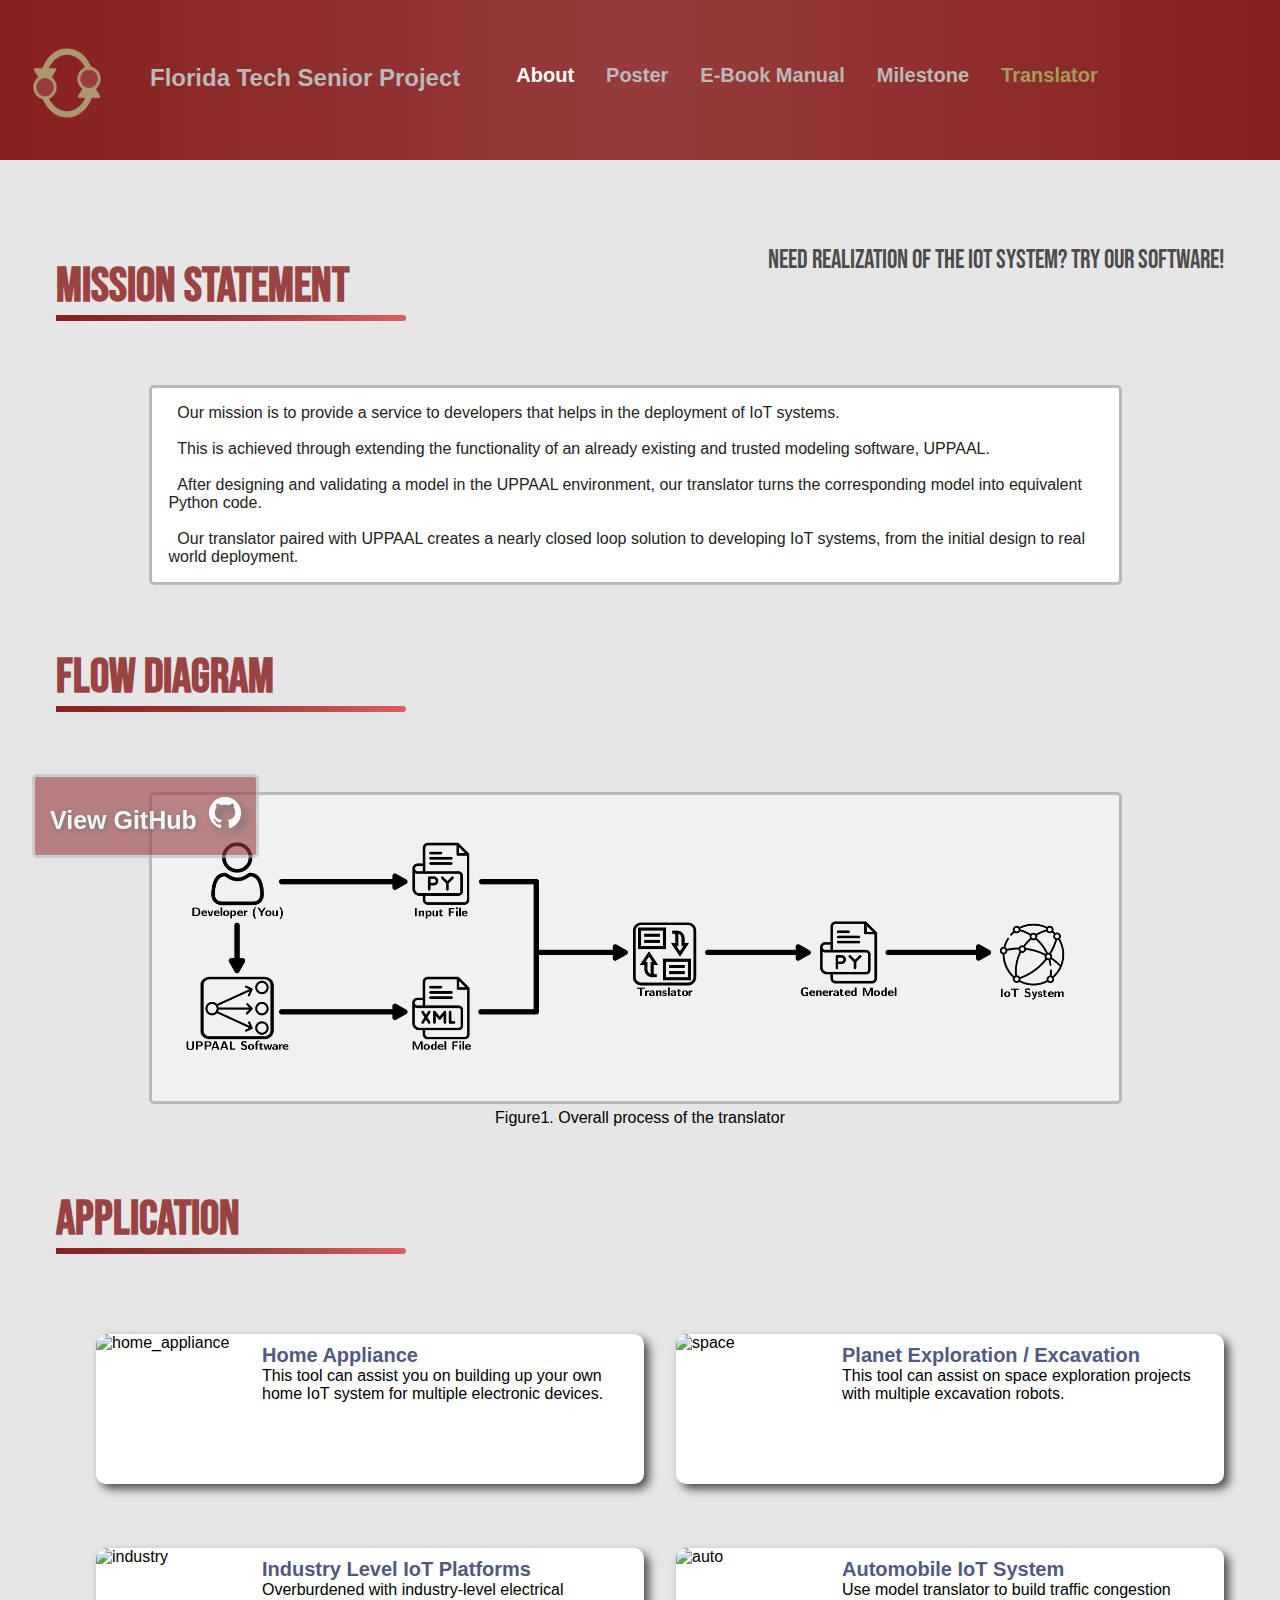
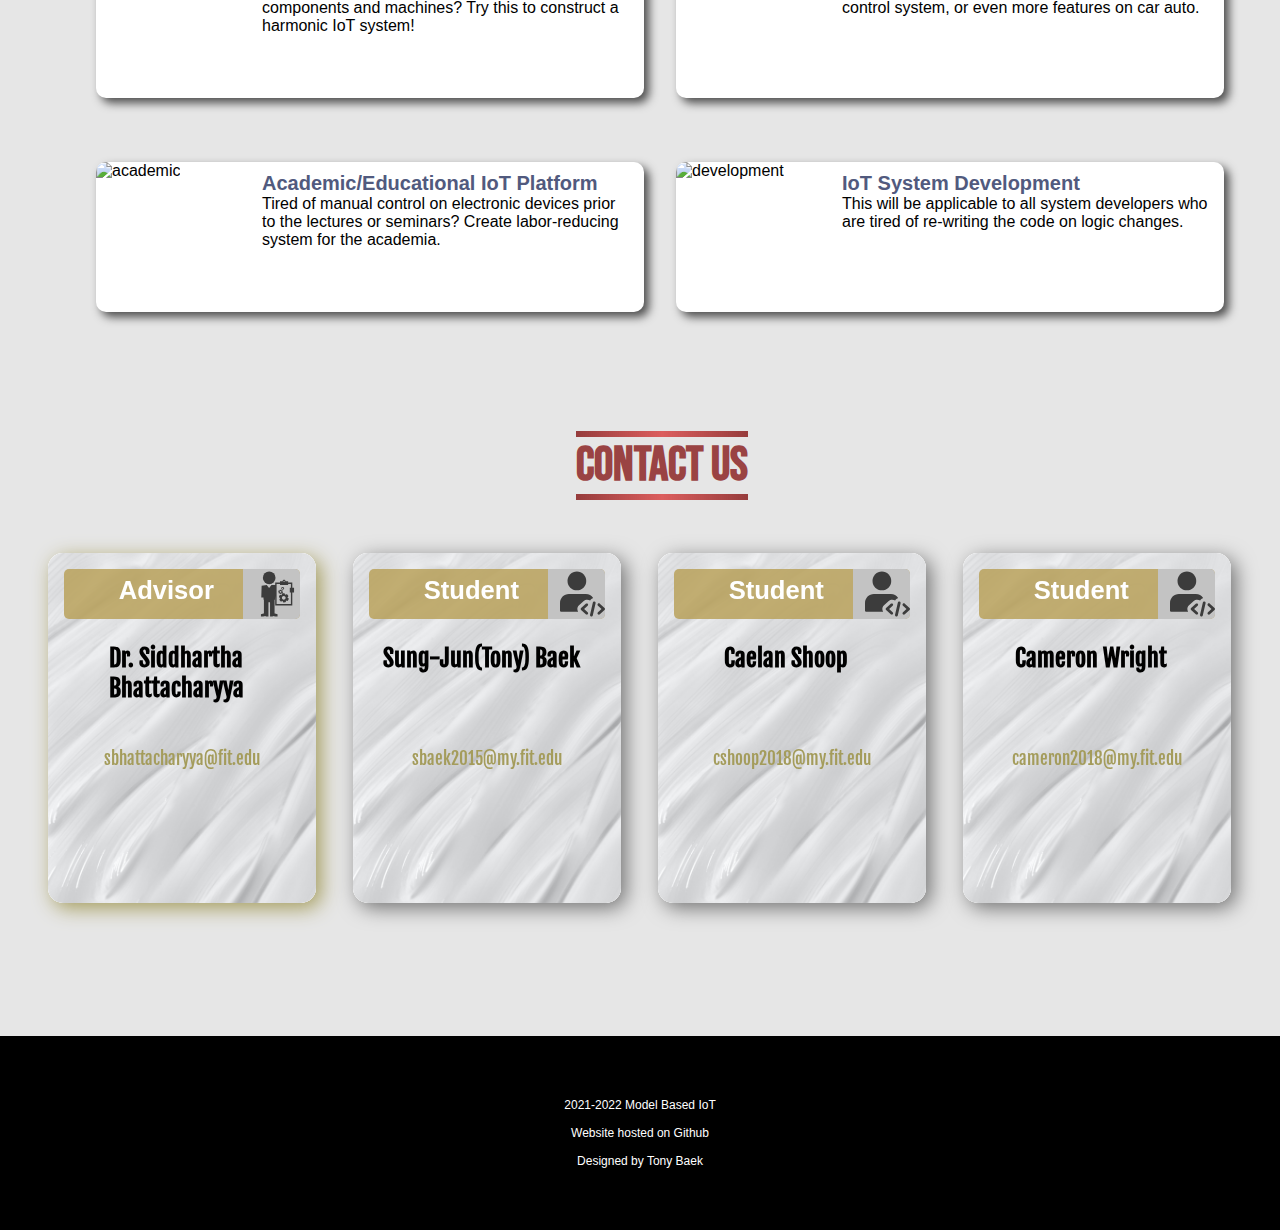
==== commit 5b2f483d: "Milestone mobile view stablize" ====
--- a/src/html/about.html
+++ b/src/html/about.html
@@ -2,6 +2,7 @@
 <html lang="en-us">
 <head>
     <meta charset="utf-8" name="viewport" content="width=device-width, initial-scale=1.0">
+    <meta name="viewport" content="width=device-width, initial-scale=1.0, maximum-scale=1.0, user-scalable=no" />
     <title>Model Based IoT</title>
     <script src="https://cdnjs.cloudflare.com/ajax/libs/jquery/3.3.1/jquery.min.js"></script>
     <link href="https://cdnjs.cloudflare.com/ajax/libs/font-awesome/4.7.0/css/font-awesome.min.css">
--- a/src/css/about.css
+++ b/src/css/about.css
@@ -15,6 +15,7 @@
     transition-duration: 0.2s;
     margin: 0;
     overflow-x: hidden;
+    min-width: 500px;
 }
 
 header {
@@ -32,7 +33,7 @@
 
 div#main_body {
     display: block;
-    margin-top: 250px;
+    margin-top: 50px;
 }
 
 /*            Github link section            */
@@ -90,7 +91,6 @@
 
 nav#nav_bar {
     display: flex;
-    position: fixed;
     left: 0;
     top: 0;
     z-index: 5;
@@ -254,7 +254,7 @@
     display: flex;
     content: ".";
     font-size: 1px;
-    width: 550px;
+    width: 350px;
     border-top: 5px solid transparent;
     background: linear-gradient(0.25turn, #882020, #963c3c, #dc5e5e);
     background: -moz-linear-gradient(0, #882020, #963c3c, #dc5e5e);
@@ -713,7 +713,7 @@
     }
 
     a#nav_bar_link {
-        width: auto;
+        width: 100%;
     }
 
     a#nav_bar_link p {
@@ -848,7 +848,7 @@
 
     div.right_nav_items ul {
         display: flex;
-        padding: 1em 2em 0 2em;
+        padding: 1em 2em 0 1em;
     }
 
     div.right_nav_items li {
@@ -888,11 +888,12 @@
     }
 
     div.box_repeater {
-        width: 100%;
-        grid-template-columns: repeat(1, calc(50%));
+        position: relative;
+        width: 75%;
+        grid-template-columns: repeat(1, calc(65%));
         grid-gap: 3%;
         padding: 0;
-        margin: 0 0 0 25%;
+        left: 25%;
     }
 
     aside#download_div {
@@ -904,7 +905,7 @@
     }
 
     div#contact_section > h3.sub_header_title {
-        margin-left: 40%;
+        margin-left: 35%;
     }
 
     article#mission_statement_content {
